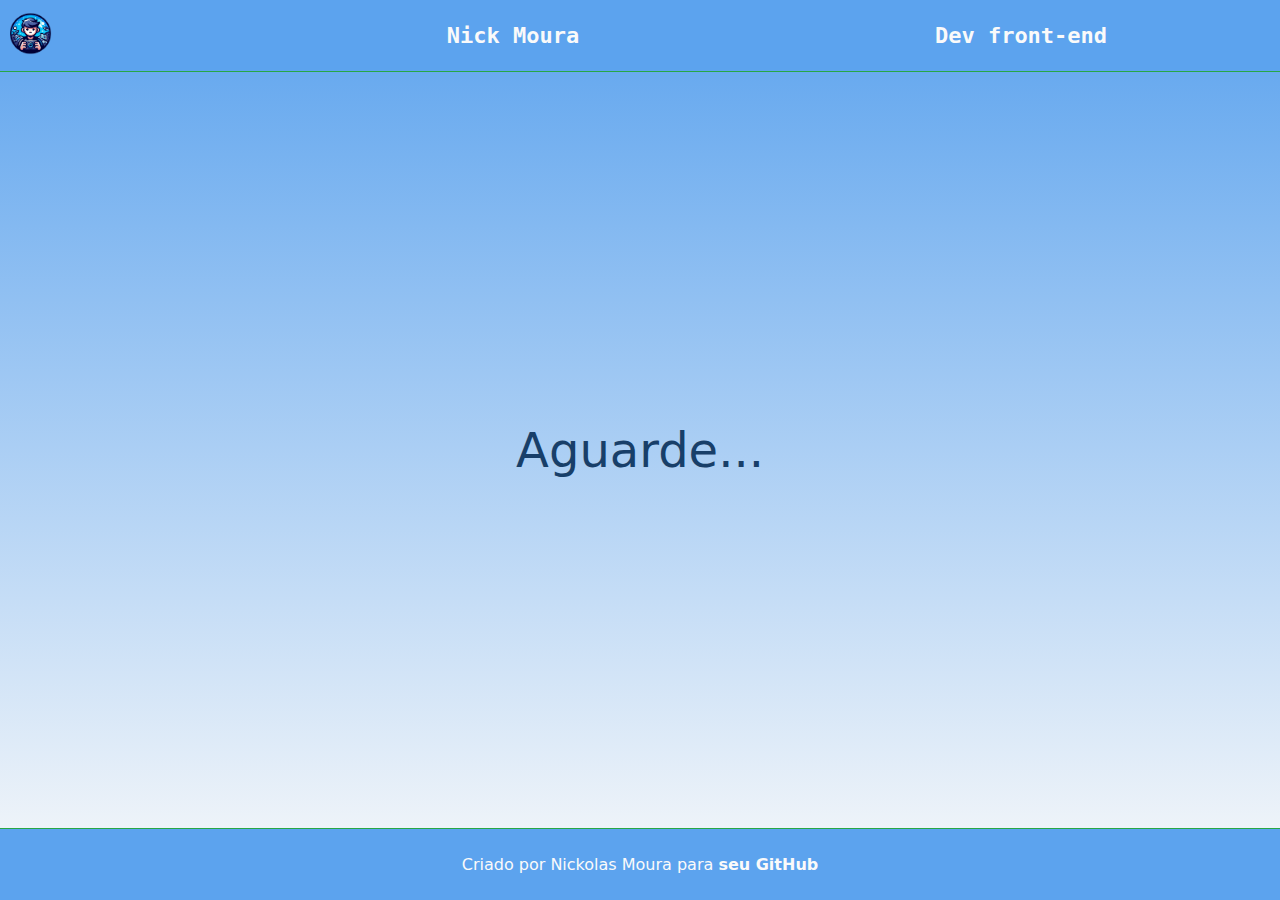
==== index.html @ f223c550 "responsiveness improved" ====
<!DOCTYPE html>
<html lang="en">
	<head>
		<meta charset="UTF-8">
		<meta name="viewport" content="width=device-width, initial-scale=1.0">
		<title>Tela de login</title>
        <link rel="shortcut icon" href="assets/img/logonick.png" type="image/x-icon">
		<link rel="stylesheet" href="https://fonts.googleapis.com/css2?family=Material+Symbols+Outlined:opsz,wght,FILL,GRAD@20..48,100..700,0..1,-50..200" />
		<link rel="stylesheet" href="./assets/css/geral.css">
		<link rel="stylesheet" href="./assets/css/index/style.css">
	</head>
<body>
    <header class="cabecalho">
        <div class="container-logo">
            <a href="https://www.nickmoura.github.io/portfolio"><img src="./assets/img/logonick.png" alt="Logo Nick"
                    class="logonick"></a>
        </div>
        <div class="cabe-esquerda">
            <p class="meunome">Nick Moura</p>
        </div>
        <div class="cabe-direita">
            <p class="nomerepo">Dev front-end</p>
        </div>
    </header>
	<main id="main-index">
			<p>Aguarde...</p>
	</main>
    <footer>
        <p>Criado por Nickolas Moura para <a href="https://www.github.com/nickmoura" class="linkgit">seu GitHub</a></p>
    </footer>
</body>
</html>
---- assets/css/geral.css ----
@charset "UTF-8";

@import url('https://fonts.googleapis.com/css2?family=Passion+One:wght@400;700;900&family=Roboto:ital,wght@0,100;0,300;0,400;0,500;0,700;0,900;1,100;1,300;1,400;1,500;1,700;1,900&display=swap');

/*
	Paleta de cores:
	Primária: Azul, #5ca3ee, #183f69
	Secundária: Cinza, #fafafa e #c0c9d237
	Terciária: Verde, #28a745
	Quartenária: Amarelo, #ffc107
*/
* {
	font-family: system-ui, -apple-system, BlinkMacSystemFont, 'Segoe UI', Roboto, Oxygen, Ubuntu, Cantarell, 'Open Sans', 'Helvetica Neue', sans-serif;
	padding: 0px;
	margin: 0px;
	box-sizing: border-box;
	color: #183f69;
}

body, html {
	background-image: linear-gradient(to bottom right, #5ca3ee, #fafafa);
	height: 100vh;
	width: 100vw;
}

.cabecalho {
	display: flex;
	align-items: center;
	background-color: #5ca3ee;
	border-bottom: #28a745 1px solid;
	height: 8vh;
	padding: 5px;
}

.cabe-esquerda {
	width: 45%;
}

.cabe-direita {
	width: 45%;
}

.meunome {
	color: #fafafa;
    font-family: 'IBM Plex Mono', monospace;
	font-weight: 700;
	font-size: 22px;
	text-align: center;
}

.nomerepo {
	color: #fafafa;
    font-family: 'IBM Plex Mono', monospace;
	font-weight: 700;
	font-size: 22px;
	text-align: center;
}

.container-logo {
	display: flex;
	width: 10%;
	height: 100%;
	align-items: center;
	justify-content: center;
}

.logonick {
	height: 100%;
	width: 100%;
}

footer {
	display: flex;
	height: 8vh;
	align-items: center;
	justify-content: center;
	background-color: #5ca3ee;
	border-top: #28a745 1px solid;
}

footer > p {
	color: #fafafa;
}

.linkgit {
	text-decoration: none;
	color: #fafafa;
	font-weight: bold;
}

@media screen and (min-width: 768px) and (max-width: 992px) {
	body {
		background-image: linear-gradient(to bottom,  #5ca3ee, #fafafa, #5ca3ee);
	}

	.container-logo	{
		width: 20%;
		height: 100%;
	}

	.logonick {
		width: 20%;
		height: 50%;
	}

	.cabe-esquerda {
		width: 40%;
	}

	.cabe-direita {
		width: 40%;
	}
}

@media screen and (min-width: 992px) {
	body {
		background-image: linear-gradient(to bottom,  #5ca3ee, #fafafa);
	}

	.container-logo	{
		width: 20%;
		height: 100%;
	}

	.logonick {
		width: 20%;
		height: 50%;
	}

	.cabe-esquerda {
		width: 40%;
	}

	.cabe-direita {
		width: 40%;
	}
}
---- assets/css/index/style.css ----
@charset "UTF-8";

@import url('https://fonts.googleapis.com/css2?family=Passion+One:wght@400;700;900&family=Roboto:ital,wght@0,100;0,300;0,400;0,500;0,700;0,900;1,100;1,300;1,400;1,500;1,700;1,900&display=swap');

#main-index {
	height: 84vh;
	width: 100vw;
	display: flex;
    justify-content: center; /* Centraliza horizontalmente */
    align-items: center; /* Centraliza verticalmente */
	margin: auto;
}

#main-index > p {
	font-size: 3rem;
}
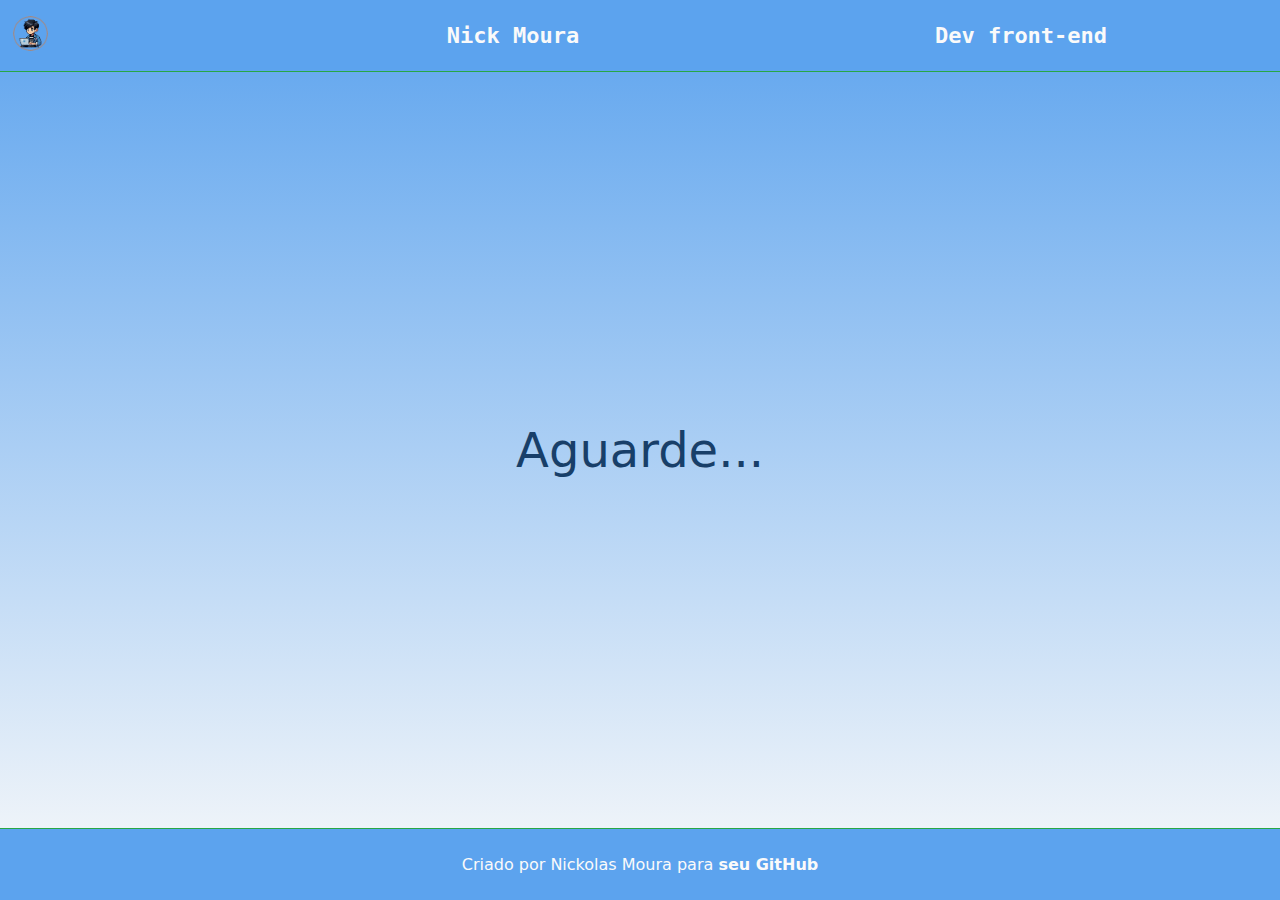
==== commit 395bb27a: "picture update" ====
--- a/index.html
+++ b/index.html
@@ -4,7 +4,7 @@
 		<meta charset="UTF-8">
 		<meta name="viewport" content="width=device-width, initial-scale=1.0">
 		<title>Tela de login</title>
-        <link rel="shortcut icon" href="assets/img/logonick.png" type="image/x-icon">
+        <link rel="shortcut icon" href="../assets/img/logonick.png" type="image/x-icon">
 		<link rel="stylesheet" href="https://fonts.googleapis.com/css2?family=Material+Symbols+Outlined:opsz,wght,FILL,GRAD@20..48,100..700,0..1,-50..200" />
 		<link rel="stylesheet" href="./assets/css/geral.css">
 		<link rel="stylesheet" href="./assets/css/index/style.css">
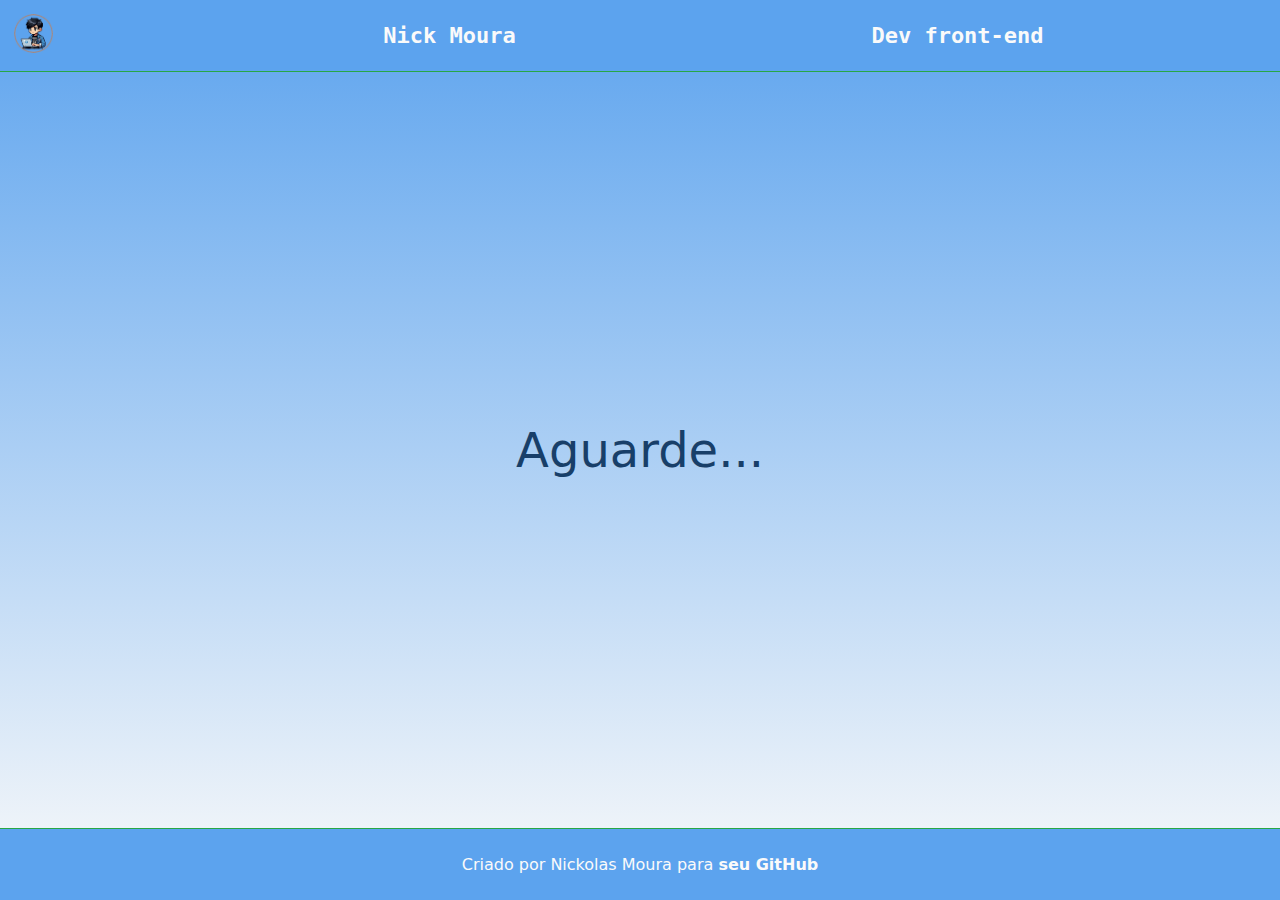
==== commit 6aa70672: "login page 2 responsiviness added" ====
--- a/index.html
+++ b/index.html
@@ -3,17 +3,16 @@
 	<head>
 		<meta charset="UTF-8">
 		<meta name="viewport" content="width=device-width, initial-scale=1.0">
-		<title>Tela de login</title>
-        <link rel="shortcut icon" href="../assets/img/logonick.png" type="image/x-icon">
-		<link rel="stylesheet" href="https://fonts.googleapis.com/css2?family=Material+Symbols+Outlined:opsz,wght,FILL,GRAD@20..48,100..700,0..1,-50..200" />
-		<link rel="stylesheet" href="./assets/css/geral.css">
-		<link rel="stylesheet" href="./assets/css/index/style.css">
+		<title>Nick Moura - Dev front-end</title>
+        <link rel="icon" type="image/x-icon" href="assets/img/favicon.ico"		<link rel="stylesheet" href="https://fonts.googleapis.com/css2?family=Material+Symbols+Outlined:opsz,wght,FILL,GRAD@20..48,100..700,0..1,-50..200" />
+		<link rel="stylesheet" href="assets/css/geral.css">
+		<link rel="stylesheet" href="assets/css/index/style.css">
 	</head>
 <body>
     <header class="cabecalho">
         <div class="container-logo">
-            <a href="https://www.nickmoura.github.io/portfolio"><img src="./assets/img/logonick.png" alt="Logo Nick"
-                    class="logonick"></a>
+            <a href="https://www.nickmoura.github.io/portfolio"><img src="assets/img/logonick.png" alt="Logo Nick"
+                class="logonick"></a>
         </div>
         <div class="cabe-esquerda">
             <p class="meunome">Nick Moura</p>
--- a/assets/css/geral.css
+++ b/assets/css/geral.css
@@ -99,7 +99,7 @@
 	}
 
 	.logonick {
-		width: 20%;
+		width: 40%;
 		height: 50%;
 	}
 
@@ -118,13 +118,12 @@
 	}
 
 	.container-logo	{
-		width: 20%;
+		width: 15%;
 		height: 100%;
 	}
 
 	.logonick {
-		width: 20%;
-		height: 50%;
+		width: 30%;
 	}
 
 	.cabe-esquerda {
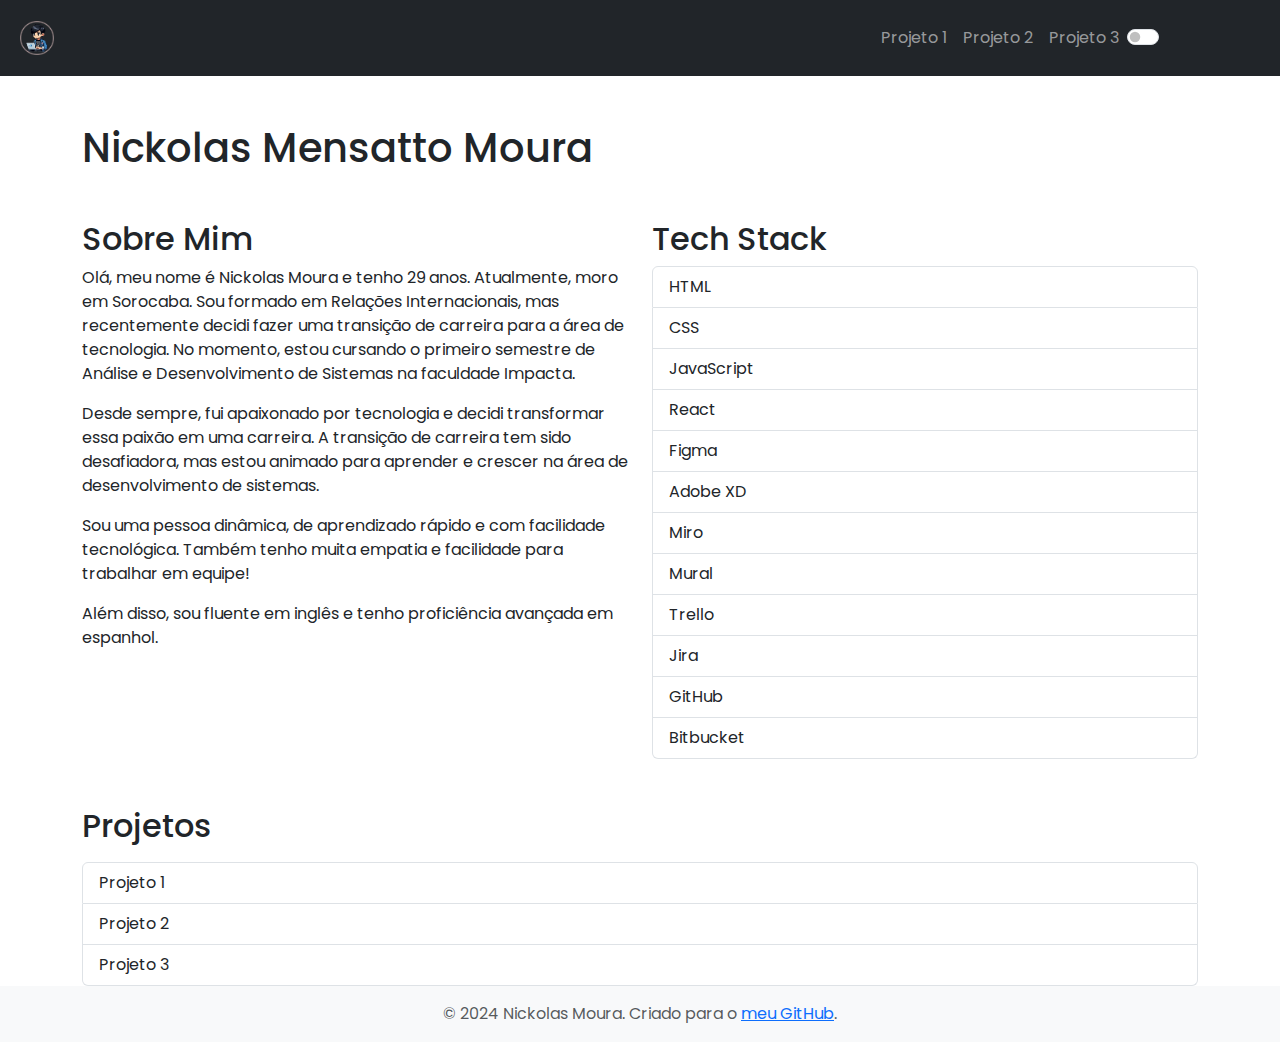
==== commit 764fb6e7: "index added" ====
--- a/index.html
+++ b/index.html
@@ -1,31 +1,102 @@
 <!DOCTYPE html>
 <html lang="en">
-	<head>
-		<meta charset="UTF-8">
-		<meta name="viewport" content="width=device-width, initial-scale=1.0">
-		<title>Nick Moura - Dev front-end</title>
-        <link rel="icon" type="image/x-icon" href="assets/img/favicon.ico"		<link rel="stylesheet" href="https://fonts.googleapis.com/css2?family=Material+Symbols+Outlined:opsz,wght,FILL,GRAD@20..48,100..700,0..1,-50..200" />
-		<link rel="stylesheet" href="assets/css/geral.css">
-		<link rel="stylesheet" href="assets/css/index/style.css">
-	</head>
+
+<head>
+	<meta charset="UTF-8">
+	<meta name="viewport" content="width=device-width, initial-scale=1.0">
+	<link rel="icon" type="image/x-icon" href="assets/img/favicon.ico">
+	<title>Nickolas Moura - Desenvolvedor front-end</title>
+	<!-- Adicione o link para o Bootstrap CSS -->
+	<link href="assets/css/bootstrap.css" rel="stylesheet">
+	<!-- Adicione o link para o CSS personalizado -->
+	<link rel="stylesheet" href="assets/css/index/styles.css">
+</head>
+
 <body>
-    <header class="cabecalho">
-        <div class="container-logo">
-            <a href="https://www.nickmoura.github.io/portfolio"><img src="assets/img/logonick.png" alt="Logo Nick"
-                class="logonick"></a>
-        </div>
-        <div class="cabe-esquerda">
-            <p class="meunome">Nick Moura</p>
-        </div>
-        <div class="cabe-direita">
-            <p class="nomerepo">Dev front-end</p>
-        </div>
-    </header>
-	<main id="main-index">
-			<p>Aguarde...</p>
+	<!-- Cabeçalho com menu hamburger -->
+	<nav class="navbar navbar-expand-lg navbar-dark bg-dark">
+		<div class="container-fluid">
+			<button class="navbar-toggler" type="button" data-bs-toggle="collapse" data-bs-target="#navbarNav"
+				aria-controls="navbarNav" aria-expanded="false" aria-label="Toggle navigation">
+				<span class="navbar-toggler-icon"></span>
+			</button>
+			<a class="navbar-brand" href="#"><img src="assets/img/logonick.png" alt="Logo" width="50"></a>
+			<div class="collapse navbar-collapse" id="navbarNav">
+				<ul class="navbar-nav ms-auto">
+					<li class="nav-item">
+						<a class="nav-link" href="#projeto1">Projeto 1</a>
+					</li>
+					<li class="nav-item">
+						<a class="nav-link" href="#projeto2">Projeto 2</a>
+					</li>
+					<li class="nav-item">
+						<a class="nav-link" href="#projeto3">Projeto 3</a>
+					</li>
+					<!-- Adicione mais itens conforme necessário -->
+				</ul>
+			</div>
+			<div class="form-check form-switch">
+				<input class="form-check-input" type="checkbox" id="darkModeSwitch">
+				<label class="form-check-label" for="darkModeSwitch">Modo Escuro</label>
+			</div>
+		</div>
+	</nav>
+	<!-- Conteúdo da página -->
+	<div class="container mt-5">
+		<h1>Nickolas Mensatto Moura</h1>
+		<!-- Adicione o conteúdo da sua página aqui -->
+	</div>
+	<main class="container mt-5">
+		<div class="row">
+			<div class="col-md-6">
+				<h2>Sobre Mim</h2>
+				<p>Olá, meu nome é Nickolas Moura e tenho 29 anos. Atualmente, moro em Sorocaba. Sou formado em Relações Internacionais, mas recentemente decidi fazer uma transição de carreira para a área de tecnologia. No momento, estou cursando o primeiro semestre de Análise e Desenvolvimento de Sistemas na faculdade Impacta.</p>
+				<p>Desde sempre, fui apaixonado por tecnologia e decidi transformar essa paixão em uma carreira. A transição de carreira tem sido desafiadora, mas estou animado para aprender e crescer na área de desenvolvimento de sistemas.</p>
+				<p>Sou uma pessoa dinâmica, de aprendizado rápido e com facilidade tecnológica. Também tenho muita empatia e facilidade para trabalhar em equipe!</p>
+				<p>Além disso, sou fluente em inglês e tenho proficiência avançada em espanhol.</p>
+			</div>
+			<div class="col-md-6">
+				<h2>Tech Stack</h2>
+				<ul class="list-group">
+					<li class="list-group-item"><i class="fab fa-html5"></i> HTML</li>
+					<li class="list-group-item"><i class="fab fa-css3-alt"></i> CSS</li>
+					<li class="list-group-item"><i class="fab fa-js"></i> JavaScript</li>
+					<li class="list-group-item"><i class="fab fa-react"></i> React</li>
+					<li class="list-group-item"><i class="fab fa-figma"></i> Figma</li>
+					<li class="list-group-item"><i class="fab fa-adobe"></i> Adobe XD</li>
+					<li class="list-group-item"><i class="fas fa-project-diagram"></i> Miro</li>
+					<li class="list-group-item"><i class="fas fa-chalkboard"></i> Mural</li>
+					<li class="list-group-item"><i class="fab fa-trello"></i> Trello</li>
+					<li class="list-group-item"><i class="fab fa-jira"></i> Jira</li>
+					<li class="list-group-item"><i class="fab fa-github"></i> GitHub</li>
+					<li class="list-group-item"><i class="fab fa-bitbucket"></i> Bitbucket</li>
+				</ul>
+			</div>
+		</div>
+	
+		<h2 class="mt-5">Projetos</h2>
+		<div class="list-group mt-3">
+			<a href="#" class="list-group-item list-group-item-action">Projeto 1</a>
+			<a href="#" class="list-group-item list-group-item-action">Projeto 2</a>
+			<a href="#" class="list-group-item list-group-item-action">Projeto 3</a>
+			<!-- Adicione mais projetos conforme necessário -->
+		</div>
 	</main>
-    <footer>
-        <p>Criado por Nickolas Moura para <a href="https://www.github.com/nickmoura" class="linkgit">seu GitHub</a></p>
-    </footer>
+	<footer class="footer mt-auto py-3 bg-light">
+		<div class="container text-center">
+			<span class="text-muted">© 2024 Nickolas Moura. Criado para o <a href="https://www.github.com/nickmoura"
+					class="linkgit">meu GitHub</a>.</span>
+		</div>
+	</footer>
+
+	<!-- Adicione o link para o Bootstrap JavaScript Bundle -->
+	<script src="https://cdn.jsdelivr.net/npm/bootstrap@5.3.0-alpha1/dist/js/bootstrap.bundle.min.js"
+		integrity="sha384-95MjPyGjNJgZOIbDW41IeDMJSa2HYwwnUw0n58Ydw1w0xGv+d2KbIosweSU5ZrGl"
+		crossorigin="anonymous"></script>
+	<!-- Adicione o link para o jQuery (necessário para o Bootstrap) -->
+	<script src="https://ajax.googleapis.com/ajax/libs/jquery/3.6.0/jquery.min.js"></script>
+
+	<script src="assets/script/geral.js"></script>
 </body>
+
 </html>--- a/assets/css/index/styles.css
+++ b/assets/css/index/styles.css
@@ -0,0 +1,70 @@
+@charset "UTF-8";
+
+@import url('https://fonts.googleapis.com/css2?family=Passion+One:wght@400;700;900&family=Roboto:ital,wght@0,100;0,300;0,400;0,500;0,700;0,900;1,100;1,300;1,400;1,500;1,700;1,900&display=swap');
+
+@import url("https://fonts.googleapis.com/css2?family=Poppins:wght@300;400;500;600;700;800;900&display=swap");
+
+
+* {
+	padding: 0px;
+	margin: 0px;
+	font-family: "Poppins";
+}
+
+/* Adicione estilos personalizados conforme necessário */
+.switch {
+	position: relative;
+	display: inline-block;
+	width: 60px;
+	height: 34px;
+  }
+  
+  .switch input {
+	opacity: 0;
+	width: 0;
+	height: 0;
+  }
+  
+  .slider {
+	position: absolute;
+	cursor: pointer;
+	top: 0;
+	left: 0;
+	right: 0;
+	bottom: 0;
+	background-color: #ccc;
+	-webkit-transition: .4s;
+	transition: .4s;
+  }
+  
+  .slider:before {
+	position: absolute;
+	content: "";
+	height: 26px;
+	width: 26px;
+	left: 4px;
+	bottom: 4px;
+	background-color: white;
+	-webkit-transition: .4s;
+	transition: .4s;
+  }
+  
+  input:checked + .slider {
+	background-color: #2196F3;
+  }
+  
+  input:focus + .slider {
+	box-shadow: 0 0 1px #2196F3;
+  }
+  
+  input:checked + .slider:before {
+	-webkit-transform: translateX(26px);
+	-ms-transform: translateX(26px);
+	transform: translateX(26px);
+  }
+  
+  /* Estilo adicional para o modo escuro */
+  body.dark-mode {
+	background-color: #222;
+	color: #fff;
+  }